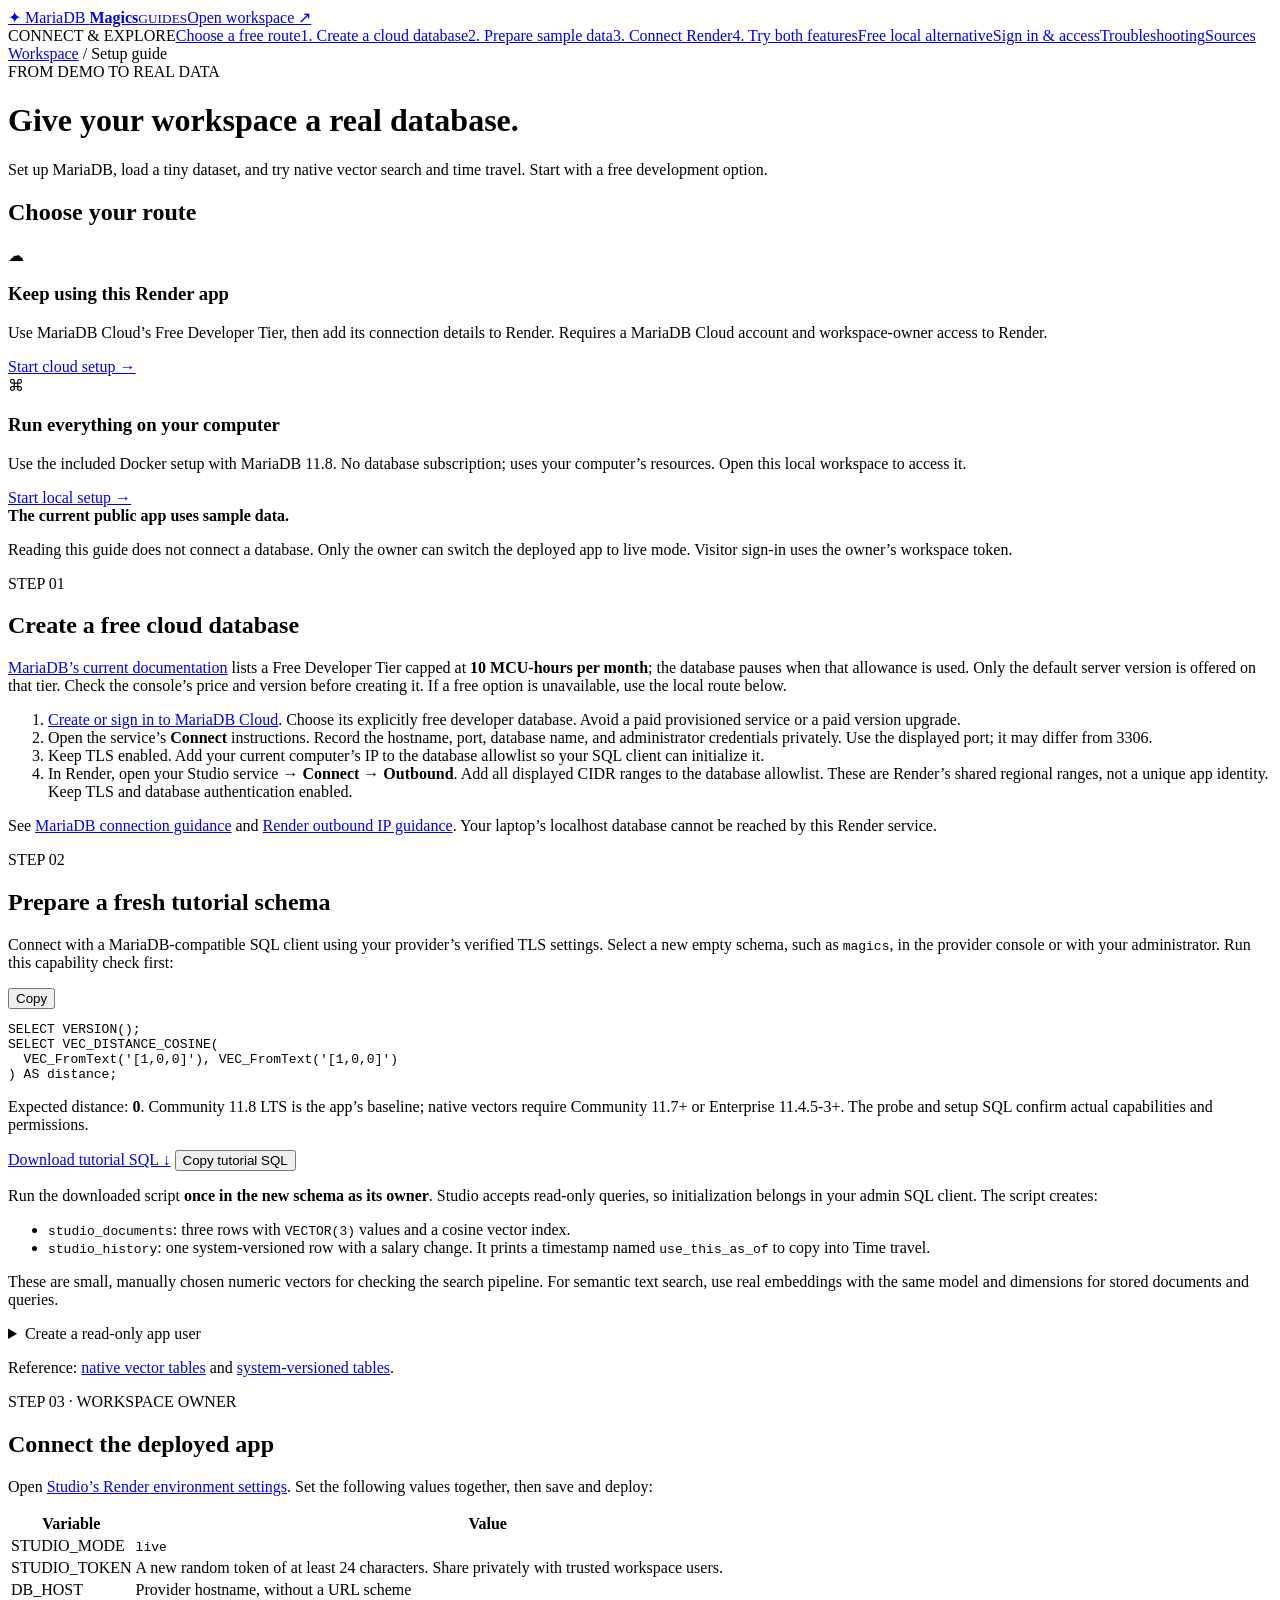
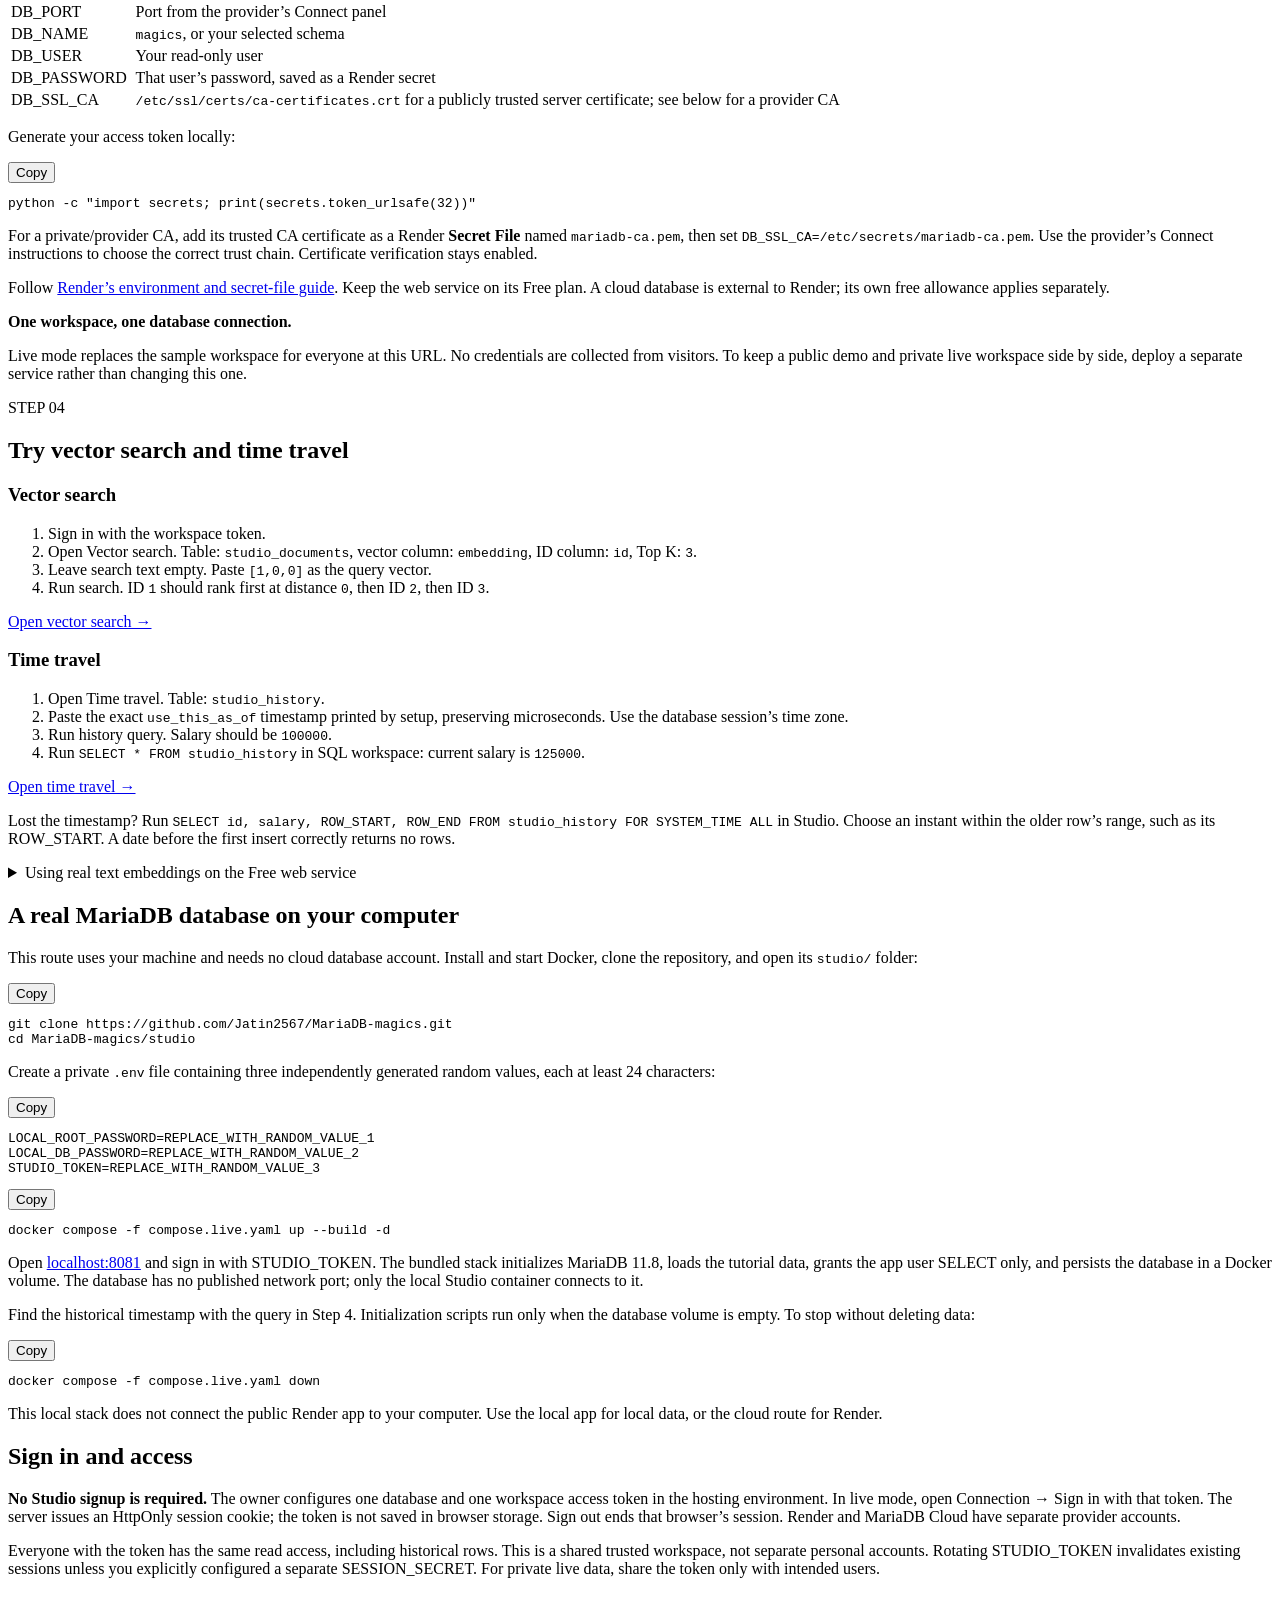
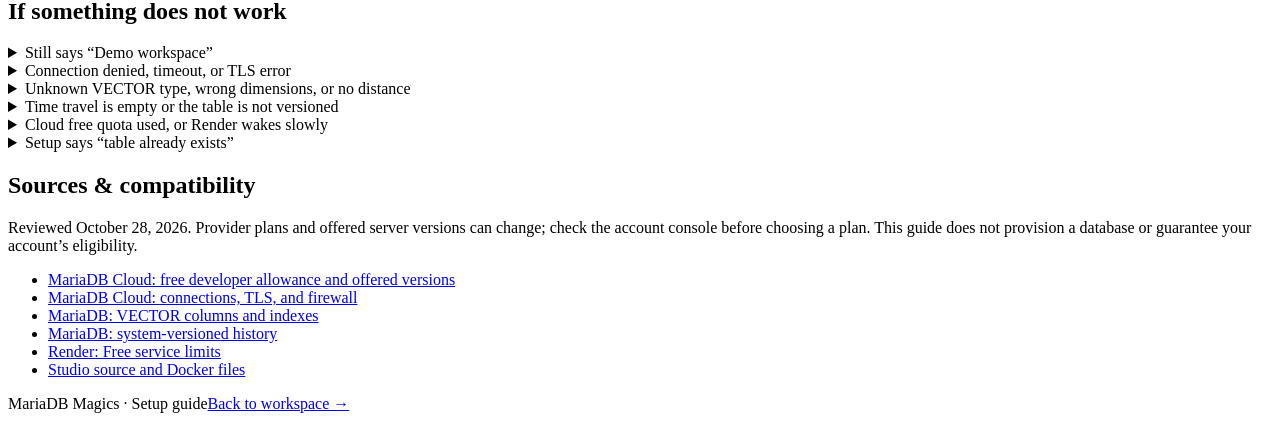
==== studio/static/docs.html @ 83a12014 "Add database setup guide and workspace session sign-in" ====
<!doctype html>
<html lang="en"><head><meta charset="utf-8"><meta name="viewport" content="width=device-width,initial-scale=1"><title>Connect a real database · MariaDB Magics</title><link rel="stylesheet" href="/static/style.css"><link rel="stylesheet" href="/static/docs.css"><script src="/static/docs.js" defer></script></head><body>
<header><a class="brand" href="/"><span class="logo">✦</span> MariaDB <b>Magics</b><small>GUIDES</small></a><a class="outline" href="/">Open workspace ↗</a></header>
<div class="docs-layout"><aside class="docs-nav"><span class="aside-label">CONNECT &amp; EXPLORE</span><a href="#overview">Choose a free route</a><a href="#cloud">1. Create a cloud database</a><a href="#prepare">2. Prepare sample data</a><a href="#render">3. Connect Render</a><a href="#try">4. Try both features</a><a href="#local">Free local alternative</a><a href="#access">Sign in &amp; access</a><a href="#troubleshooting">Troubleshooting</a><a href="#sources">Sources</a></aside>
<main class="docs-main"><div class="breadcrumb"><a href="/">Workspace</a> <span>/</span> Setup guide</div><div class="doc-eyebrow">FROM DEMO TO REAL DATA</div><h1>Give your workspace a real database.</h1><p class="doc-lead">Set up MariaDB, load a tiny dataset, and try native vector search and time travel. Start with a free development option.</p>
<section id="overview" class="doc-section"><h2>Choose your route</h2><div class="route-grid"><article class="route-card"><span class="tile blue">☁</span><h3>Keep using this Render app</h3><p>Use MariaDB Cloud’s Free Developer Tier, then add its connection details to Render. Requires a MariaDB Cloud account and workspace-owner access to Render.</p><a href="#cloud">Start cloud setup →</a></article><article class="route-card"><span class="tile green">⌘</span><h3>Run everything on your computer</h3><p>Use the included Docker setup with MariaDB 11.8. No database subscription; uses your computer’s resources. Open this local workspace to access it.</p><a href="#local">Start local setup →</a></article></div><div class="doc-callout"><strong>The current public app uses sample data.</strong><p>Reading this guide does not connect a database. Only the owner can switch the deployed app to live mode. Visitor sign-in uses the owner’s workspace token.</p></div></section>
<section id="cloud" class="doc-section"><span class="step-label">STEP 01</span><h2>Create a free cloud database</h2><p><a href="https://mariadb.com/docs/mariadb-cloud/readme/serverless" target="_blank" rel="noreferrer">MariaDB’s current documentation</a> lists a Free Developer Tier capped at <strong>10 MCU-hours per month</strong>; the database pauses when that allowance is used. Only the default server version is offered on that tier. Check the console’s price and version before creating it. If a free option is unavailable, use the local route below.</p>
<ol><li><a href="https://app.skysql.com" target="_blank" rel="noreferrer">Create or sign in to MariaDB Cloud</a>. Choose its explicitly free developer database. Avoid a paid provisioned service or a paid version upgrade.</li><li>Open the service’s <strong>Connect</strong> instructions. Record the hostname, port, database name, and administrator credentials privately. Use the displayed port; it may differ from 3306.</li><li>Keep TLS enabled. Add your current computer’s IP to the database allowlist so your SQL client can initialize it.</li><li>In Render, open your Studio service → <strong>Connect → Outbound</strong>. Add all displayed CIDR ranges to the database allowlist. These are Render’s shared regional ranges, not a unique app identity. Keep TLS and database authentication enabled.</li></ol>
<p>See <a href="https://mariadb.com/docs/mariadb-cloud/connecting-to-mariadb-cloud-dbs/connection-overview" target="_blank" rel="noreferrer">MariaDB connection guidance</a> and <a href="https://render.com/docs/outbound-ip-addresses" target="_blank" rel="noreferrer">Render outbound IP guidance</a>. Your laptop’s localhost database cannot be reached by this Render service.</p>
</section>
<section id="prepare" class="doc-section"><span class="step-label">STEP 02</span><h2>Prepare a fresh tutorial schema</h2><p>Connect with a MariaDB-compatible SQL client using your provider’s verified TLS settings. Select a new empty schema, such as <code>magics</code>, in the provider console or with your administrator. Run this capability check first:</p>
<div class="snippet"><button data-copy="check-sql">Copy</button><pre id="check-sql">SELECT VERSION();
SELECT VEC_DISTANCE_COSINE(
  VEC_FromText('[1,0,0]'), VEC_FromText('[1,0,0]')
) AS distance;</pre></div>
<p>Expected distance: <strong>0</strong>. Community 11.8 LTS is the app’s baseline; native vectors require Community 11.7+ or Enterprise 11.4.5-3+. The probe and setup SQL confirm actual capabilities and permissions.</p>
<p><a class="primary doc-button" href="/static/setup.sql" download>Download tutorial SQL ↓</a> <button class="outline" id="copy-setup">Copy tutorial SQL</button></p>
<p>Run the downloaded script <strong>once in the new schema as its owner</strong>. Studio accepts read-only queries, so initialization belongs in your admin SQL client. The script creates:</p>
<ul><li><code>studio_documents</code>: three rows with <code>VECTOR(3)</code> values and a cosine vector index.</li><li><code>studio_history</code>: one system-versioned row with a salary change. It prints a timestamp named <code>use_this_as_of</code> to copy into Time travel.</li></ul>
<p>These are small, manually chosen numeric vectors for checking the search pipeline. For semantic text search, use real embeddings with the same model and dimensions for stored documents and queries.</p>
<details><summary>Create a read-only app user</summary><p>Use the provider’s database-user controls or run the following as an administrator. Replace the password locally. If user creation is restricted, use the provider’s equivalent role controls; keep the administrator credentials out of Studio.</p><div class="snippet"><button data-copy="reader-sql">Copy</button><pre id="reader-sql">CREATE USER 'studio_reader'@'%'
  IDENTIFIED BY 'REPLACE_WITH_A_RANDOM_PASSWORD'
  REQUIRE SSL;
GRANT SELECT ON magics.* TO 'studio_reader'@'%';</pre></div><p>The <code>%</code> host pattern relies on your network allowlist. Grant access only to the tutorial schema, with no FILE or EXECUTE privileges.</p></details>
<p>Reference: <a href="https://mariadb.com/docs/server/reference/sql-structure/vectors/create-table-with-vectors" target="_blank" rel="noreferrer">native vector tables</a> and <a href="https://mariadb.com/docs/server/reference/sql-structure/temporal-tables/system-versioned-tables" target="_blank" rel="noreferrer">system-versioned tables</a>.</p></section>
<section id="render" class="doc-section"><span class="step-label">STEP 03 · WORKSPACE OWNER</span><h2>Connect the deployed app</h2><p>Open <a href="https://dashboard.render.com/web/srv-dbgorqpsrm7s73ee708g/env" target="_blank" rel="noreferrer">Studio’s Render environment settings</a>. Set the following values together, then save and deploy:</p>
<div class="doc-table"><table><thead><tr><th>Variable</th><th>Value</th></tr></thead><tbody>
<tr><td>STUDIO_MODE</td><td><code>live</code></td></tr><tr><td>STUDIO_TOKEN</td><td>A new random token of at least 24 characters. Share privately with trusted workspace users.</td></tr><tr><td>DB_HOST</td><td>Provider hostname, without a URL scheme</td></tr><tr><td>DB_PORT</td><td>Port from the provider’s Connect panel</td></tr><tr><td>DB_NAME</td><td><code>magics</code>, or your selected schema</td></tr><tr><td>DB_USER</td><td>Your read-only user</td></tr><tr><td>DB_PASSWORD</td><td>That user’s password, saved as a Render secret</td></tr><tr><td>DB_SSL_CA</td><td><code>/etc/ssl/certs/ca-certificates.crt</code> for a publicly trusted server certificate; see below for a provider CA</td></tr></tbody></table></div>
<p>Generate your access token locally:</p><div class="snippet"><button data-copy="token-command">Copy</button><pre id="token-command">python -c "import secrets; print(secrets.token_urlsafe(32))"</pre></div>
<p>For a private/provider CA, add its trusted CA certificate as a Render <strong>Secret File</strong> named <code>mariadb-ca.pem</code>, then set <code>DB_SSL_CA=/etc/secrets/mariadb-ca.pem</code>. Use the provider’s Connect instructions to choose the correct trust chain. Certificate verification stays enabled.</p>
<p>Follow <a href="https://render.com/docs/configure-environment-variables" target="_blank" rel="noreferrer">Render’s environment and secret-file guide</a>. Keep the web service on its Free plan. A cloud database is external to Render; its own free allowance applies separately.</p>
<div class="doc-callout"><strong>One workspace, one database connection.</strong><p>Live mode replaces the sample workspace for everyone at this URL. No credentials are collected from visitors. To keep a public demo and private live workspace side by side, deploy a separate service rather than changing this one.</p></div>
</section>
<section id="try" class="doc-section"><span class="step-label">STEP 04</span><h2>Try vector search and time travel</h2><div class="route-grid"><article class="route-card"><h3>Vector search</h3><ol><li>Sign in with the workspace token.</li><li>Open Vector search. Table: <code>studio_documents</code>, vector column: <code>embedding</code>, ID column: <code>id</code>, Top K: <code>3</code>.</li><li>Leave search text empty. Paste <code>[1,0,0]</code> as the query vector.</li><li>Run search. ID <code>1</code> should rank first at distance <code>0</code>, then ID <code>2</code>, then ID <code>3</code>.</li></ol><a href="/#vector">Open vector search →</a></article><article class="route-card"><h3>Time travel</h3><ol><li>Open Time travel. Table: <code>studio_history</code>.</li><li>Paste the exact <code>use_this_as_of</code> timestamp printed by setup, preserving microseconds. Use the database session’s time zone.</li><li>Run history query. Salary should be <code>100000</code>.</li><li>Run <code>SELECT * FROM studio_history</code> in SQL workspace: current salary is <code>125000</code>.</li></ol><a href="/#time">Open time travel →</a></article></div>
<p>Lost the timestamp? Run <code>SELECT id, salary, ROW_START, ROW_END FROM studio_history FOR SYSTEM_TIME ALL</code> in Studio. Choose an instant within the older row’s range, such as its ROW_START. A date before the first insert correctly returns no rows.</p>
<details><summary>Using real text embeddings on the Free web service</summary><p>The default deployment supports pasted numeric vectors without downloading a model. Local sentence-transformers models may exceed the Free service’s 512 MB memory allowance. Generate embeddings on your computer, store them in a matching VECTOR column, and paste a query embedding from the same model. Text input requires a server image with <code>requirements-embeddings.txt</code> installed and sufficient memory; it is optional and is not enabled in the Free demo image.</p></details></section>
<section id="local" class="doc-section"><h2>A real MariaDB database on your computer</h2><p>This route uses your machine and needs no cloud database account. Install and start Docker, clone the repository, and open its <code>studio/</code> folder:</p><div class="snippet"><button data-copy="clone-command">Copy</button><pre id="clone-command">git clone https://github.com/Jatin2567/MariaDB-magics.git
cd MariaDB-magics/studio</pre></div>
<p>Create a private <code>.env</code> file containing three independently generated random values, each at least 24 characters:</p><div class="snippet"><button data-copy="local-env">Copy</button><pre id="local-env">LOCAL_ROOT_PASSWORD=REPLACE_WITH_RANDOM_VALUE_1
LOCAL_DB_PASSWORD=REPLACE_WITH_RANDOM_VALUE_2
STUDIO_TOKEN=REPLACE_WITH_RANDOM_VALUE_3</pre></div>
<div class="snippet"><button data-copy="local-start">Copy</button><pre id="local-start">docker compose -f compose.live.yaml up --build -d</pre></div>
<p>Open <a href="http://localhost:8081" target="_blank" rel="noreferrer">localhost:8081</a> and sign in with STUDIO_TOKEN. The bundled stack initializes MariaDB 11.8, loads the tutorial data, grants the app user SELECT only, and persists the database in a Docker volume. The database has no published network port; only the local Studio container connects to it.</p>
<p>Find the historical timestamp with the query in Step 4. Initialization scripts run only when the database volume is empty. To stop without deleting data:</p><div class="snippet"><button data-copy="local-stop">Copy</button><pre id="local-stop">docker compose -f compose.live.yaml down</pre></div><p>This local stack does not connect the public Render app to your computer. Use the local app for local data, or the cloud route for Render.</p></section>
<section id="access" class="doc-section"><h2>Sign in and access</h2><p><strong>No Studio signup is required.</strong> The owner configures one database and one workspace access token in the hosting environment. In live mode, open Connection → Sign in with that token. The server issues an HttpOnly session cookie; the token is not saved in browser storage. Sign out ends that browser’s session. Render and MariaDB Cloud have separate provider accounts.</p><p>Everyone with the token has the same read access, including historical rows. This is a shared trusted workspace, not separate personal accounts. Rotating STUDIO_TOKEN invalidates existing sessions unless you explicitly configured a separate SESSION_SECRET. For private live data, share the token only with intended users.</p></section>
<section id="troubleshooting" class="doc-section"><h2>If something does not work</h2><details><summary>Still says “Demo workspace”</summary><p>Set STUDIO_MODE=live on the Render service and deploy the saved environment. An access token alone does not connect a database. Do not change mode until all DB variables are ready.</p></details><details><summary>Connection denied, timeout, or TLS error</summary><p>Check the provider host and port, schema grants, Render outbound CIDRs, free quota, and CA certificate. Use the hostname from Connect so certificate verification can match it. Open Render logs for the underlying database error; do not post credentials from logs.</p></details><details><summary>Unknown VECTOR type, wrong dimensions, or no distance</summary><p>Run the capability check. The server must support native vectors. All stored and query vectors need the same dimension; the tutorial uses exactly 3. Match a cosine search with a cosine index. Keep text empty when testing the numeric example.</p></details><details><summary>Time travel is empty or the table is not versioned</summary><p>Use studio_history and an instant after its first insert but before the raise. Historical rows exist only after versioning is enabled; earlier history cannot be reconstructed. Paste the setup timestamp in the database session’s time zone.</p></details><details><summary>Cloud free quota used, or Render wakes slowly</summary><p>The cloud developer database pauses after its monthly allowance is used. Render’s Free service also sleeps when idle; waking can take roughly a minute. These are separate platform limits. You can continue with the local Docker route.</p></details><details><summary>Setup says “table already exists”</summary><p>The tutorial is intended for a fresh schema and runs once. Use the existing sample tables or create a different empty schema. It does not delete or overwrite your tables.</p></details></section>
<section id="sources" class="doc-section"><h2>Sources &amp; compatibility</h2><p>Reviewed October 28, 2026. Provider plans and offered server versions can change; check the account console before choosing a plan. This guide does not provision a database or guarantee your account’s eligibility.</p><ul><li><a href="https://mariadb.com/docs/mariadb-cloud/readme/serverless" target="_blank" rel="noreferrer">MariaDB Cloud: free developer allowance and offered versions</a></li><li><a href="https://mariadb.com/docs/mariadb-cloud/connecting-to-mariadb-cloud-dbs/connection-overview" target="_blank" rel="noreferrer">MariaDB Cloud: connections, TLS, and firewall</a></li><li><a href="https://mariadb.com/docs/server/reference/sql-structure/vectors/create-table-with-vectors" target="_blank" rel="noreferrer">MariaDB: VECTOR columns and indexes</a></li><li><a href="https://mariadb.com/docs/server/reference/sql-structure/temporal-tables/system-versioned-tables" target="_blank" rel="noreferrer">MariaDB: system-versioned history</a></li><li><a href="https://render.com/docs/free" target="_blank" rel="noreferrer">Render: Free service limits</a></li><li><a href="https://github.com/Jatin2567/MariaDB-magics/tree/main/studio" target="_blank" rel="noreferrer">Studio source and Docker files</a></li></ul></section><footer><span>MariaDB Magics · Setup guide</span><a href="/">Back to workspace →</a></footer></main></div><div id="toast" role="status" hidden></div></body></html>
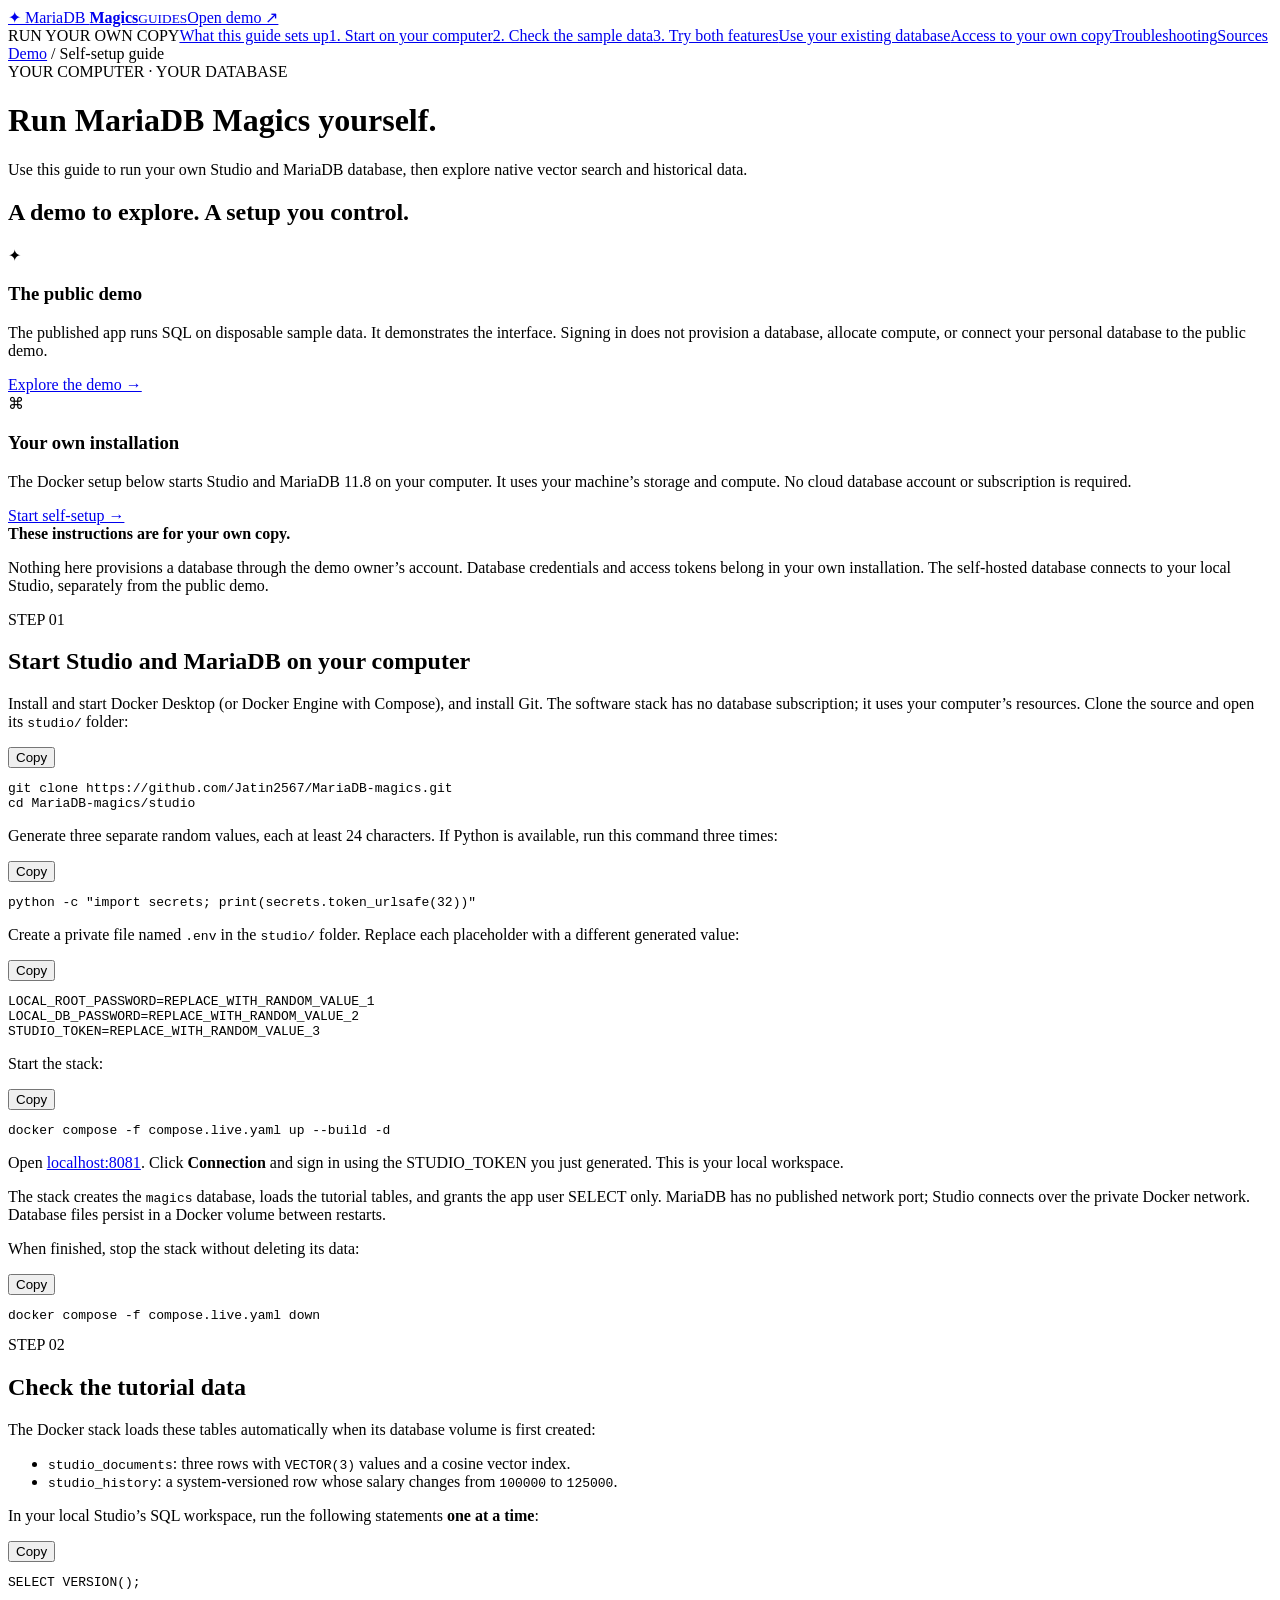
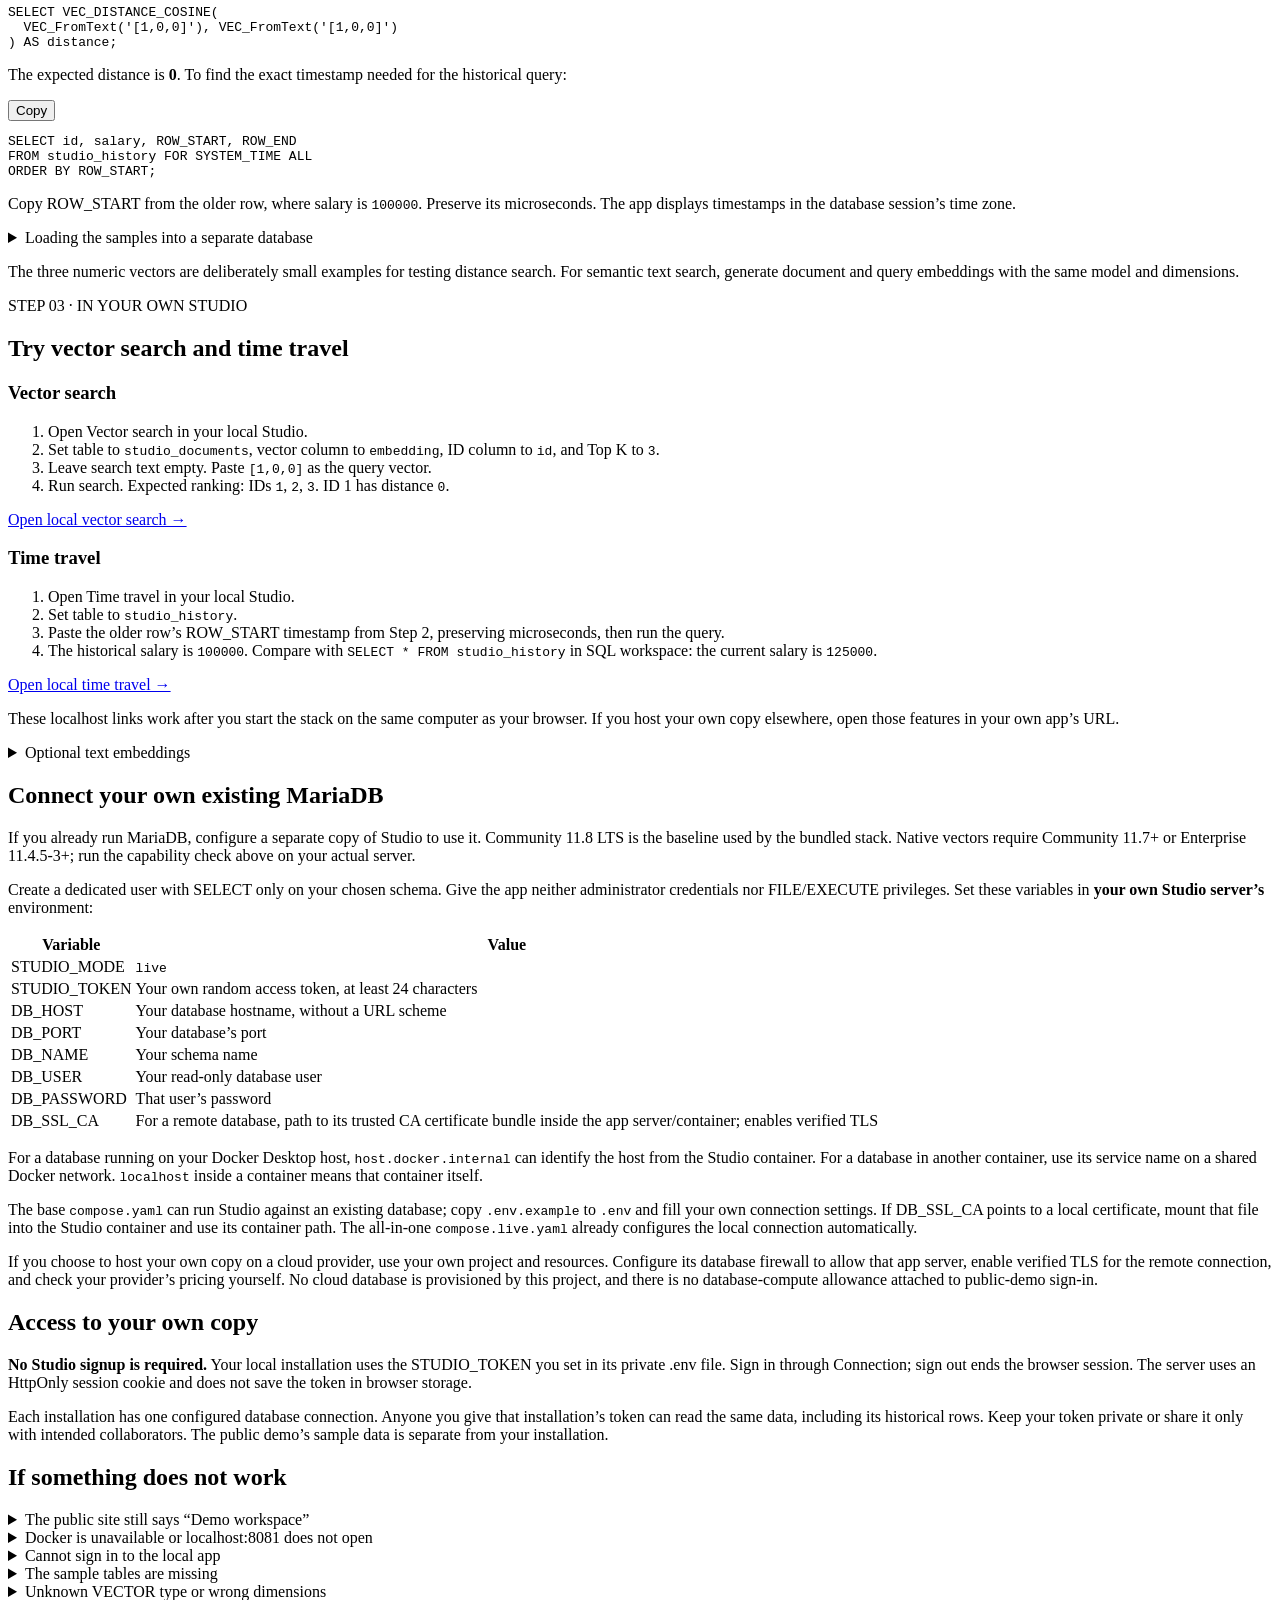
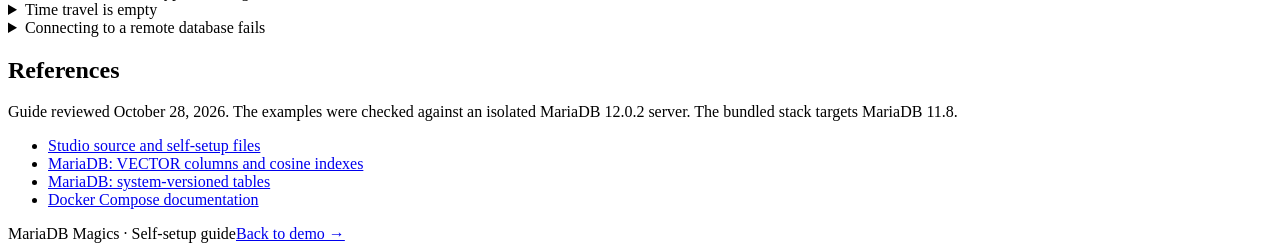
==== commit 612dd7b9: "Clarify self-setup guide and keep public deployment as demo" ====
--- a/studio/static/docs.html
+++ b/studio/static/docs.html
@@ -1,47 +1,45 @@
 <!doctype html>
-<html lang="en"><head><meta charset="utf-8"><meta name="viewport" content="width=device-width,initial-scale=1"><title>Connect a real database · MariaDB Magics</title><link rel="stylesheet" href="/static/style.css"><link rel="stylesheet" href="/static/docs.css"><script src="/static/docs.js" defer></script></head><body>
-<header><a class="brand" href="/"><span class="logo">✦</span> MariaDB <b>Magics</b><small>GUIDES</small></a><a class="outline" href="/">Open workspace ↗</a></header>
-<div class="docs-layout"><aside class="docs-nav"><span class="aside-label">CONNECT &amp; EXPLORE</span><a href="#overview">Choose a free route</a><a href="#cloud">1. Create a cloud database</a><a href="#prepare">2. Prepare sample data</a><a href="#render">3. Connect Render</a><a href="#try">4. Try both features</a><a href="#local">Free local alternative</a><a href="#access">Sign in &amp; access</a><a href="#troubleshooting">Troubleshooting</a><a href="#sources">Sources</a></aside>
-<main class="docs-main"><div class="breadcrumb"><a href="/">Workspace</a> <span>/</span> Setup guide</div><div class="doc-eyebrow">FROM DEMO TO REAL DATA</div><h1>Give your workspace a real database.</h1><p class="doc-lead">Set up MariaDB, load a tiny dataset, and try native vector search and time travel. Start with a free development option.</p>
-<section id="overview" class="doc-section"><h2>Choose your route</h2><div class="route-grid"><article class="route-card"><span class="tile blue">☁</span><h3>Keep using this Render app</h3><p>Use MariaDB Cloud’s Free Developer Tier, then add its connection details to Render. Requires a MariaDB Cloud account and workspace-owner access to Render.</p><a href="#cloud">Start cloud setup →</a></article><article class="route-card"><span class="tile green">⌘</span><h3>Run everything on your computer</h3><p>Use the included Docker setup with MariaDB 11.8. No database subscription; uses your computer’s resources. Open this local workspace to access it.</p><a href="#local">Start local setup →</a></article></div><div class="doc-callout"><strong>The current public app uses sample data.</strong><p>Reading this guide does not connect a database. Only the owner can switch the deployed app to live mode. Visitor sign-in uses the owner’s workspace token.</p></div></section>
-<section id="cloud" class="doc-section"><span class="step-label">STEP 01</span><h2>Create a free cloud database</h2><p><a href="https://mariadb.com/docs/mariadb-cloud/readme/serverless" target="_blank" rel="noreferrer">MariaDB’s current documentation</a> lists a Free Developer Tier capped at <strong>10 MCU-hours per month</strong>; the database pauses when that allowance is used. Only the default server version is offered on that tier. Check the console’s price and version before creating it. If a free option is unavailable, use the local route below.</p>
-<ol><li><a href="https://app.skysql.com" target="_blank" rel="noreferrer">Create or sign in to MariaDB Cloud</a>. Choose its explicitly free developer database. Avoid a paid provisioned service or a paid version upgrade.</li><li>Open the service’s <strong>Connect</strong> instructions. Record the hostname, port, database name, and administrator credentials privately. Use the displayed port; it may differ from 3306.</li><li>Keep TLS enabled. Add your current computer’s IP to the database allowlist so your SQL client can initialize it.</li><li>In Render, open your Studio service → <strong>Connect → Outbound</strong>. Add all displayed CIDR ranges to the database allowlist. These are Render’s shared regional ranges, not a unique app identity. Keep TLS and database authentication enabled.</li></ol>
-<p>See <a href="https://mariadb.com/docs/mariadb-cloud/connecting-to-mariadb-cloud-dbs/connection-overview" target="_blank" rel="noreferrer">MariaDB connection guidance</a> and <a href="https://render.com/docs/outbound-ip-addresses" target="_blank" rel="noreferrer">Render outbound IP guidance</a>. Your laptop’s localhost database cannot be reached by this Render service.</p>
-</section>
-<section id="prepare" class="doc-section"><span class="step-label">STEP 02</span><h2>Prepare a fresh tutorial schema</h2><p>Connect with a MariaDB-compatible SQL client using your provider’s verified TLS settings. Select a new empty schema, such as <code>magics</code>, in the provider console or with your administrator. Run this capability check first:</p>
-<div class="snippet"><button data-copy="check-sql">Copy</button><pre id="check-sql">SELECT VERSION();
+<html lang="en"><head><meta charset="utf-8"><meta name="viewport" content="width=device-width,initial-scale=1"><title>Self-setup guide · MariaDB Magics</title><link rel="stylesheet" href="/static/style.css"><link rel="stylesheet" href="/static/docs.css"><script src="/static/docs.js" defer></script></head><body>
+<header><a class="brand" href="/"><span class="logo">✦</span> MariaDB <b>Magics</b><small>GUIDES</small></a><a class="outline" href="/">Open demo ↗</a></header>
+<div class="docs-layout"><aside class="docs-nav"><span class="aside-label">RUN YOUR OWN COPY</span><a href="#overview">What this guide sets up</a><a href="#local">1. Start on your computer</a><a href="#prepare">2. Check the sample data</a><a href="#try">3. Try both features</a><a href="#connection">Use your existing database</a><a href="#access">Access to your own copy</a><a href="#troubleshooting">Troubleshooting</a><a href="#sources">Sources</a></aside>
+<main class="docs-main"><div class="breadcrumb"><a href="/">Demo</a> <span>/</span> Self-setup guide</div><div class="doc-eyebrow">YOUR COMPUTER · YOUR DATABASE</div><h1>Run MariaDB Magics yourself.</h1><p class="doc-lead">Use this guide to run your own Studio and MariaDB database, then explore native vector search and historical data.</p>
+<section id="overview" class="doc-section"><h2>A demo to explore. A setup you control.</h2><div class="route-grid"><article class="route-card"><span class="tile blue">✦</span><h3>The public demo</h3><p>The published app runs SQL on disposable sample data. It demonstrates the interface. Signing in does not provision a database, allocate compute, or connect your personal database to the public demo.</p><a href="/">Explore the demo →</a></article><article class="route-card"><span class="tile green">⌘</span><h3>Your own installation</h3><p>The Docker setup below starts Studio and MariaDB 11.8 on your computer. It uses your machine’s storage and compute. No cloud database account or subscription is required.</p><a href="#local">Start self-setup →</a></article></div><div class="doc-callout"><strong>These instructions are for your own copy.</strong><p>Nothing here provisions a database through the demo owner’s account. Database credentials and access tokens belong in your own installation. The self-hosted database connects to your local Studio, separately from the public demo.</p></div></section>
+<section id="local" class="doc-section"><span class="step-label">STEP 01</span><h2>Start Studio and MariaDB on your computer</h2><p>Install and start Docker Desktop (or Docker Engine with Compose), and install Git. The software stack has no database subscription; it uses your computer’s resources. Clone the source and open its <code>studio/</code> folder:</p>
+<div class="snippet"><button data-copy="clone-command">Copy</button><pre id="clone-command">git clone https://github.com/Jatin2567/MariaDB-magics.git
+cd MariaDB-magics/studio</pre></div>
+<p>Generate three separate random values, each at least 24 characters. If Python is available, run this command three times:</p><div class="snippet"><button data-copy="token-command">Copy</button><pre id="token-command">python -c "import secrets; print(secrets.token_urlsafe(32))"</pre></div>
+<p>Create a private file named <code>.env</code> in the <code>studio/</code> folder. Replace each placeholder with a different generated value:</p><div class="snippet"><button data-copy="local-env">Copy</button><pre id="local-env">LOCAL_ROOT_PASSWORD=REPLACE_WITH_RANDOM_VALUE_1
+LOCAL_DB_PASSWORD=REPLACE_WITH_RANDOM_VALUE_2
+STUDIO_TOKEN=REPLACE_WITH_RANDOM_VALUE_3</pre></div>
+<p>Start the stack:</p><div class="snippet"><button data-copy="local-start">Copy</button><pre id="local-start">docker compose -f compose.live.yaml up --build -d</pre></div>
+<p>Open <a href="http://localhost:8081" target="_blank" rel="noreferrer">localhost:8081</a>. Click <strong>Connection</strong> and sign in using the STUDIO_TOKEN you just generated. This is your local workspace.</p>
+<p>The stack creates the <code>magics</code> database, loads the tutorial tables, and grants the app user SELECT only. MariaDB has no published network port; Studio connects over the private Docker network. Database files persist in a Docker volume between restarts.</p>
+<p>When finished, stop the stack without deleting its data:</p><div class="snippet"><button data-copy="local-stop">Copy</button><pre id="local-stop">docker compose -f compose.live.yaml down</pre></div></section>
+<section id="prepare" class="doc-section"><span class="step-label">STEP 02</span><h2>Check the tutorial data</h2><p>The Docker stack loads these tables automatically when its database volume is first created:</p><ul><li><code>studio_documents</code>: three rows with <code>VECTOR(3)</code> values and a cosine vector index.</li><li><code>studio_history</code>: a system-versioned row whose salary changes from <code>100000</code> to <code>125000</code>.</li></ul>
+<p>In your local Studio’s SQL workspace, run the following statements <strong>one at a time</strong>:</p><div class="snippet"><button data-copy="check-sql">Copy</button><pre id="check-sql">SELECT VERSION();
+
 SELECT VEC_DISTANCE_COSINE(
   VEC_FromText('[1,0,0]'), VEC_FromText('[1,0,0]')
 ) AS distance;</pre></div>
-<p>Expected distance: <strong>0</strong>. Community 11.8 LTS is the app’s baseline; native vectors require Community 11.7+ or Enterprise 11.4.5-3+. The probe and setup SQL confirm actual capabilities and permissions.</p>
-<p><a class="primary doc-button" href="/static/setup.sql" download>Download tutorial SQL ↓</a> <button class="outline" id="copy-setup">Copy tutorial SQL</button></p>
-<p>Run the downloaded script <strong>once in the new schema as its owner</strong>. Studio accepts read-only queries, so initialization belongs in your admin SQL client. The script creates:</p>
-<ul><li><code>studio_documents</code>: three rows with <code>VECTOR(3)</code> values and a cosine vector index.</li><li><code>studio_history</code>: one system-versioned row with a salary change. It prints a timestamp named <code>use_this_as_of</code> to copy into Time travel.</li></ul>
-<p>These are small, manually chosen numeric vectors for checking the search pipeline. For semantic text search, use real embeddings with the same model and dimensions for stored documents and queries.</p>
-<details><summary>Create a read-only app user</summary><p>Use the provider’s database-user controls or run the following as an administrator. Replace the password locally. If user creation is restricted, use the provider’s equivalent role controls; keep the administrator credentials out of Studio.</p><div class="snippet"><button data-copy="reader-sql">Copy</button><pre id="reader-sql">CREATE USER 'studio_reader'@'%'
-  IDENTIFIED BY 'REPLACE_WITH_A_RANDOM_PASSWORD'
-  REQUIRE SSL;
-GRANT SELECT ON magics.* TO 'studio_reader'@'%';</pre></div><p>The <code>%</code> host pattern relies on your network allowlist. Grant access only to the tutorial schema, with no FILE or EXECUTE privileges.</p></details>
-<p>Reference: <a href="https://mariadb.com/docs/server/reference/sql-structure/vectors/create-table-with-vectors" target="_blank" rel="noreferrer">native vector tables</a> and <a href="https://mariadb.com/docs/server/reference/sql-structure/temporal-tables/system-versioned-tables" target="_blank" rel="noreferrer">system-versioned tables</a>.</p></section>
-<section id="render" class="doc-section"><span class="step-label">STEP 03 · WORKSPACE OWNER</span><h2>Connect the deployed app</h2><p>Open <a href="https://dashboard.render.com/web/srv-dbgorqpsrm7s73ee708g/env" target="_blank" rel="noreferrer">Studio’s Render environment settings</a>. Set the following values together, then save and deploy:</p>
-<div class="doc-table"><table><thead><tr><th>Variable</th><th>Value</th></tr></thead><tbody>
-<tr><td>STUDIO_MODE</td><td><code>live</code></td></tr><tr><td>STUDIO_TOKEN</td><td>A new random token of at least 24 characters. Share privately with trusted workspace users.</td></tr><tr><td>DB_HOST</td><td>Provider hostname, without a URL scheme</td></tr><tr><td>DB_PORT</td><td>Port from the provider’s Connect panel</td></tr><tr><td>DB_NAME</td><td><code>magics</code>, or your selected schema</td></tr><tr><td>DB_USER</td><td>Your read-only user</td></tr><tr><td>DB_PASSWORD</td><td>That user’s password, saved as a Render secret</td></tr><tr><td>DB_SSL_CA</td><td><code>/etc/ssl/certs/ca-certificates.crt</code> for a publicly trusted server certificate; see below for a provider CA</td></tr></tbody></table></div>
-<p>Generate your access token locally:</p><div class="snippet"><button data-copy="token-command">Copy</button><pre id="token-command">python -c "import secrets; print(secrets.token_urlsafe(32))"</pre></div>
-<p>For a private/provider CA, add its trusted CA certificate as a Render <strong>Secret File</strong> named <code>mariadb-ca.pem</code>, then set <code>DB_SSL_CA=/etc/secrets/mariadb-ca.pem</code>. Use the provider’s Connect instructions to choose the correct trust chain. Certificate verification stays enabled.</p>
-<p>Follow <a href="https://render.com/docs/configure-environment-variables" target="_blank" rel="noreferrer">Render’s environment and secret-file guide</a>. Keep the web service on its Free plan. A cloud database is external to Render; its own free allowance applies separately.</p>
-<div class="doc-callout"><strong>One workspace, one database connection.</strong><p>Live mode replaces the sample workspace for everyone at this URL. No credentials are collected from visitors. To keep a public demo and private live workspace side by side, deploy a separate service rather than changing this one.</p></div>
-</section>
-<section id="try" class="doc-section"><span class="step-label">STEP 04</span><h2>Try vector search and time travel</h2><div class="route-grid"><article class="route-card"><h3>Vector search</h3><ol><li>Sign in with the workspace token.</li><li>Open Vector search. Table: <code>studio_documents</code>, vector column: <code>embedding</code>, ID column: <code>id</code>, Top K: <code>3</code>.</li><li>Leave search text empty. Paste <code>[1,0,0]</code> as the query vector.</li><li>Run search. ID <code>1</code> should rank first at distance <code>0</code>, then ID <code>2</code>, then ID <code>3</code>.</li></ol><a href="/#vector">Open vector search →</a></article><article class="route-card"><h3>Time travel</h3><ol><li>Open Time travel. Table: <code>studio_history</code>.</li><li>Paste the exact <code>use_this_as_of</code> timestamp printed by setup, preserving microseconds. Use the database session’s time zone.</li><li>Run history query. Salary should be <code>100000</code>.</li><li>Run <code>SELECT * FROM studio_history</code> in SQL workspace: current salary is <code>125000</code>.</li></ol><a href="/#time">Open time travel →</a></article></div>
-<p>Lost the timestamp? Run <code>SELECT id, salary, ROW_START, ROW_END FROM studio_history FOR SYSTEM_TIME ALL</code> in Studio. Choose an instant within the older row’s range, such as its ROW_START. A date before the first insert correctly returns no rows.</p>
-<details><summary>Using real text embeddings on the Free web service</summary><p>The default deployment supports pasted numeric vectors without downloading a model. Local sentence-transformers models may exceed the Free service’s 512 MB memory allowance. Generate embeddings on your computer, store them in a matching VECTOR column, and paste a query embedding from the same model. Text input requires a server image with <code>requirements-embeddings.txt</code> installed and sufficient memory; it is optional and is not enabled in the Free demo image.</p></details></section>
-<section id="local" class="doc-section"><h2>A real MariaDB database on your computer</h2><p>This route uses your machine and needs no cloud database account. Install and start Docker, clone the repository, and open its <code>studio/</code> folder:</p><div class="snippet"><button data-copy="clone-command">Copy</button><pre id="clone-command">git clone https://github.com/Jatin2567/MariaDB-magics.git
-cd MariaDB-magics/studio</pre></div>
-<p>Create a private <code>.env</code> file containing three independently generated random values, each at least 24 characters:</p><div class="snippet"><button data-copy="local-env">Copy</button><pre id="local-env">LOCAL_ROOT_PASSWORD=REPLACE_WITH_RANDOM_VALUE_1
-LOCAL_DB_PASSWORD=REPLACE_WITH_RANDOM_VALUE_2
-STUDIO_TOKEN=REPLACE_WITH_RANDOM_VALUE_3</pre></div>
-<div class="snippet"><button data-copy="local-start">Copy</button><pre id="local-start">docker compose -f compose.live.yaml up --build -d</pre></div>
-<p>Open <a href="http://localhost:8081" target="_blank" rel="noreferrer">localhost:8081</a> and sign in with STUDIO_TOKEN. The bundled stack initializes MariaDB 11.8, loads the tutorial data, grants the app user SELECT only, and persists the database in a Docker volume. The database has no published network port; only the local Studio container connects to it.</p>
-<p>Find the historical timestamp with the query in Step 4. Initialization scripts run only when the database volume is empty. To stop without deleting data:</p><div class="snippet"><button data-copy="local-stop">Copy</button><pre id="local-stop">docker compose -f compose.live.yaml down</pre></div><p>This local stack does not connect the public Render app to your computer. Use the local app for local data, or the cloud route for Render.</p></section>
-<section id="access" class="doc-section"><h2>Sign in and access</h2><p><strong>No Studio signup is required.</strong> The owner configures one database and one workspace access token in the hosting environment. In live mode, open Connection → Sign in with that token. The server issues an HttpOnly session cookie; the token is not saved in browser storage. Sign out ends that browser’s session. Render and MariaDB Cloud have separate provider accounts.</p><p>Everyone with the token has the same read access, including historical rows. This is a shared trusted workspace, not separate personal accounts. Rotating STUDIO_TOKEN invalidates existing sessions unless you explicitly configured a separate SESSION_SECRET. For private live data, share the token only with intended users.</p></section>
-<section id="troubleshooting" class="doc-section"><h2>If something does not work</h2><details><summary>Still says “Demo workspace”</summary><p>Set STUDIO_MODE=live on the Render service and deploy the saved environment. An access token alone does not connect a database. Do not change mode until all DB variables are ready.</p></details><details><summary>Connection denied, timeout, or TLS error</summary><p>Check the provider host and port, schema grants, Render outbound CIDRs, free quota, and CA certificate. Use the hostname from Connect so certificate verification can match it. Open Render logs for the underlying database error; do not post credentials from logs.</p></details><details><summary>Unknown VECTOR type, wrong dimensions, or no distance</summary><p>Run the capability check. The server must support native vectors. All stored and query vectors need the same dimension; the tutorial uses exactly 3. Match a cosine search with a cosine index. Keep text empty when testing the numeric example.</p></details><details><summary>Time travel is empty or the table is not versioned</summary><p>Use studio_history and an instant after its first insert but before the raise. Historical rows exist only after versioning is enabled; earlier history cannot be reconstructed. Paste the setup timestamp in the database session’s time zone.</p></details><details><summary>Cloud free quota used, or Render wakes slowly</summary><p>The cloud developer database pauses after its monthly allowance is used. Render’s Free service also sleeps when idle; waking can take roughly a minute. These are separate platform limits. You can continue with the local Docker route.</p></details><details><summary>Setup says “table already exists”</summary><p>The tutorial is intended for a fresh schema and runs once. Use the existing sample tables or create a different empty schema. It does not delete or overwrite your tables.</p></details></section>
-<section id="sources" class="doc-section"><h2>Sources &amp; compatibility</h2><p>Reviewed October 28, 2026. Provider plans and offered server versions can change; check the account console before choosing a plan. This guide does not provision a database or guarantee your account’s eligibility.</p><ul><li><a href="https://mariadb.com/docs/mariadb-cloud/readme/serverless" target="_blank" rel="noreferrer">MariaDB Cloud: free developer allowance and offered versions</a></li><li><a href="https://mariadb.com/docs/mariadb-cloud/connecting-to-mariadb-cloud-dbs/connection-overview" target="_blank" rel="noreferrer">MariaDB Cloud: connections, TLS, and firewall</a></li><li><a href="https://mariadb.com/docs/server/reference/sql-structure/vectors/create-table-with-vectors" target="_blank" rel="noreferrer">MariaDB: VECTOR columns and indexes</a></li><li><a href="https://mariadb.com/docs/server/reference/sql-structure/temporal-tables/system-versioned-tables" target="_blank" rel="noreferrer">MariaDB: system-versioned history</a></li><li><a href="https://render.com/docs/free" target="_blank" rel="noreferrer">Render: Free service limits</a></li><li><a href="https://github.com/Jatin2567/MariaDB-magics/tree/main/studio" target="_blank" rel="noreferrer">Studio source and Docker files</a></li></ul></section><footer><span>MariaDB Magics · Setup guide</span><a href="/">Back to workspace →</a></footer></main></div><div id="toast" role="status" hidden></div></body></html>
+<p>The expected distance is <strong>0</strong>. To find the exact timestamp needed for the historical query:</p><div class="snippet"><button data-copy="history-sql">Copy</button><pre id="history-sql">SELECT id, salary, ROW_START, ROW_END
+FROM studio_history FOR SYSTEM_TIME ALL
+ORDER BY ROW_START;</pre></div><p>Copy ROW_START from the older row, where salary is <code>100000</code>. Preserve its microseconds. The app displays timestamps in the database session’s time zone.</p>
+<details><summary>Loading the samples into a separate database</summary><p>If you use an existing MariaDB installation instead of the bundled stack, create/select a fresh schema and run the tutorial SQL once as its administrator using a SQL client. Studio accepts read-only queries; table creation and inserts belong in your admin SQL client.</p><p><a class="primary doc-button" href="/static/setup.sql" download>Download tutorial SQL ↓</a> <button class="outline" id="copy-setup">Copy tutorial SQL</button></p><p>The script uses unique tutorial table names and does not delete existing data. It also prints a <code>use_this_as_of</code> timestamp before updating the salary.</p></details>
+<p>The three numeric vectors are deliberately small examples for testing distance search. For semantic text search, generate document and query embeddings with the same model and dimensions.</p></section>
+<section id="try" class="doc-section"><span class="step-label">STEP 03 · IN YOUR OWN STUDIO</span><h2>Try vector search and time travel</h2><div class="route-grid"><article class="route-card"><h3>Vector search</h3><ol><li>Open Vector search in your local Studio.</li><li>Set table to <code>studio_documents</code>, vector column to <code>embedding</code>, ID column to <code>id</code>, and Top K to <code>3</code>.</li><li>Leave search text empty. Paste <code>[1,0,0]</code> as the query vector.</li><li>Run search. Expected ranking: IDs <code>1</code>, <code>2</code>, <code>3</code>. ID 1 has distance <code>0</code>.</li></ol><a href="http://localhost:8081/#vector" target="_blank" rel="noreferrer">Open local vector search →</a></article><article class="route-card"><h3>Time travel</h3><ol><li>Open Time travel in your local Studio.</li><li>Set table to <code>studio_history</code>.</li><li>Paste the older row’s ROW_START timestamp from Step 2, preserving microseconds, then run the query.</li><li>The historical salary is <code>100000</code>. Compare with <code>SELECT * FROM studio_history</code> in SQL workspace: the current salary is <code>125000</code>.</li></ol><a href="http://localhost:8081/#time" target="_blank" rel="noreferrer">Open local time travel →</a></article></div><p>These localhost links work after you start the stack on the same computer as your browser. If you host your own copy elsewhere, open those features in your own app’s URL.</p>
+<details><summary>Optional text embeddings</summary><p>Pasted numeric vectors work with the default image. To enable text input in your own server, install <code>requirements-embeddings.txt</code> in its environment/image and allocate enough memory for the model. Set EMBED_MODEL to the model used to create your stored vectors. Alternatively, generate query embeddings on your computer and paste them into Studio. The public demo does not include a text model.</p></details></section>
+<section id="connection" class="doc-section"><h2>Connect your own existing MariaDB</h2><p>If you already run MariaDB, configure a separate copy of Studio to use it. Community 11.8 LTS is the baseline used by the bundled stack. Native vectors require Community 11.7+ or Enterprise 11.4.5-3+; run the capability check above on your actual server.</p><p>Create a dedicated user with SELECT only on your chosen schema. Give the app neither administrator credentials nor FILE/EXECUTE privileges. Set these variables in <strong>your own Studio server’s</strong> environment:</p>
+<div class="doc-table"><table><thead><tr><th>Variable</th><th>Value</th></tr></thead><tbody><tr><td>STUDIO_MODE</td><td><code>live</code></td></tr><tr><td>STUDIO_TOKEN</td><td>Your own random access token, at least 24 characters</td></tr><tr><td>DB_HOST</td><td>Your database hostname, without a URL scheme</td></tr><tr><td>DB_PORT</td><td>Your database’s port</td></tr><tr><td>DB_NAME</td><td>Your schema name</td></tr><tr><td>DB_USER</td><td>Your read-only database user</td></tr><tr><td>DB_PASSWORD</td><td>That user’s password</td></tr><tr><td>DB_SSL_CA</td><td>For a remote database, path to its trusted CA certificate bundle inside the app server/container; enables verified TLS</td></tr></tbody></table></div>
+<p>For a database running on your Docker Desktop host, <code>host.docker.internal</code> can identify the host from the Studio container. For a database in another container, use its service name on a shared Docker network. <code>localhost</code> inside a container means that container itself.</p>
+<p>The base <code>compose.yaml</code> can run Studio against an existing database; copy <code>.env.example</code> to <code>.env</code> and fill your own connection settings. If DB_SSL_CA points to a local certificate, mount that file into the Studio container and use its container path. The all-in-one <code>compose.live.yaml</code> already configures the local connection automatically.</p>
+<p>If you choose to host your own copy on a cloud provider, use your own project and resources. Configure its database firewall to allow that app server, enable verified TLS for the remote connection, and check your provider’s pricing yourself. No cloud database is provisioned by this project, and there is no database-compute allowance attached to public-demo sign-in.</p></section>
+<section id="access" class="doc-section"><h2>Access to your own copy</h2><p><strong>No Studio signup is required.</strong> Your local installation uses the STUDIO_TOKEN you set in its private .env file. Sign in through Connection; sign out ends the browser session. The server uses an HttpOnly session cookie and does not save the token in browser storage.</p><p>Each installation has one configured database connection. Anyone you give that installation’s token can read the same data, including its historical rows. Keep your token private or share it only with intended collaborators. The public demo’s sample data is separate from your installation.</p></section>
+<section id="troubleshooting" class="doc-section"><h2>If something does not work</h2>
+<details><summary>The public site still says “Demo workspace”</summary><p>That is expected. Open localhost:8081 after starting your own stack. Self-setup does not alter the public demo or connect your database to it.</p></details>
+<details><summary>Docker is unavailable or localhost:8081 does not open</summary><p>Start Docker Desktop/Engine, run the Compose command from studio/, and wait for the database health check. Inspect <code>docker compose -f compose.live.yaml logs</code> for errors. Check that port 8081 is available.</p></details>
+<details><summary>Cannot sign in to the local app</summary><p>Use STUDIO_TOKEN from your local .env, not the database password. The token needs at least 24 characters. If you changed environment variables, rerun the Compose up command to recreate the app container.</p></details>
+<details><summary>The sample tables are missing</summary><p>Initialization runs only when the database volume is empty. If you reused an existing volume, select the intended schema and initialize the samples once using an admin SQL client. Do not delete a volume containing data you need.</p></details>
+<details><summary>Unknown VECTOR type or wrong dimensions</summary><p>Check the server version and native vector probe. The tutorial uses exactly three dimensions. Leave text input empty for the numeric example. Stored and query embeddings must have matching dimensions.</p></details>
+<details><summary>Time travel is empty</summary><p>Use studio_history and the older row’s ROW_START from Step 2. A timestamp before the first insert has no rows. Versioning records changes only after it is enabled.</p></details>
+<details><summary>Connecting to a remote database fails</summary><p>Check your hostname, port, network allowlist, read-only grants, and certificate trust. Use the correct DNS hostname for TLS verification. Keep secrets out of shared logs.</p></details></section>
+<section id="sources" class="doc-section"><h2>References</h2><p>Guide reviewed October 28, 2026. The examples were checked against an isolated MariaDB 12.0.2 server. The bundled stack targets MariaDB 11.8.</p><ul><li><a href="https://github.com/Jatin2567/MariaDB-magics/tree/main/studio" target="_blank" rel="noreferrer">Studio source and self-setup files</a></li><li><a href="https://mariadb.com/docs/server/reference/sql-structure/vectors/create-table-with-vectors" target="_blank" rel="noreferrer">MariaDB: VECTOR columns and cosine indexes</a></li><li><a href="https://mariadb.com/docs/server/reference/sql-structure/temporal-tables/system-versioned-tables" target="_blank" rel="noreferrer">MariaDB: system-versioned tables</a></li><li><a href="https://docs.docker.com/compose/" target="_blank" rel="noreferrer">Docker Compose documentation</a></li></ul></section><footer><span>MariaDB Magics · Self-setup guide</span><a href="/">Back to demo →</a></footer></main></div><div id="toast" role="status" hidden></div></body></html>
